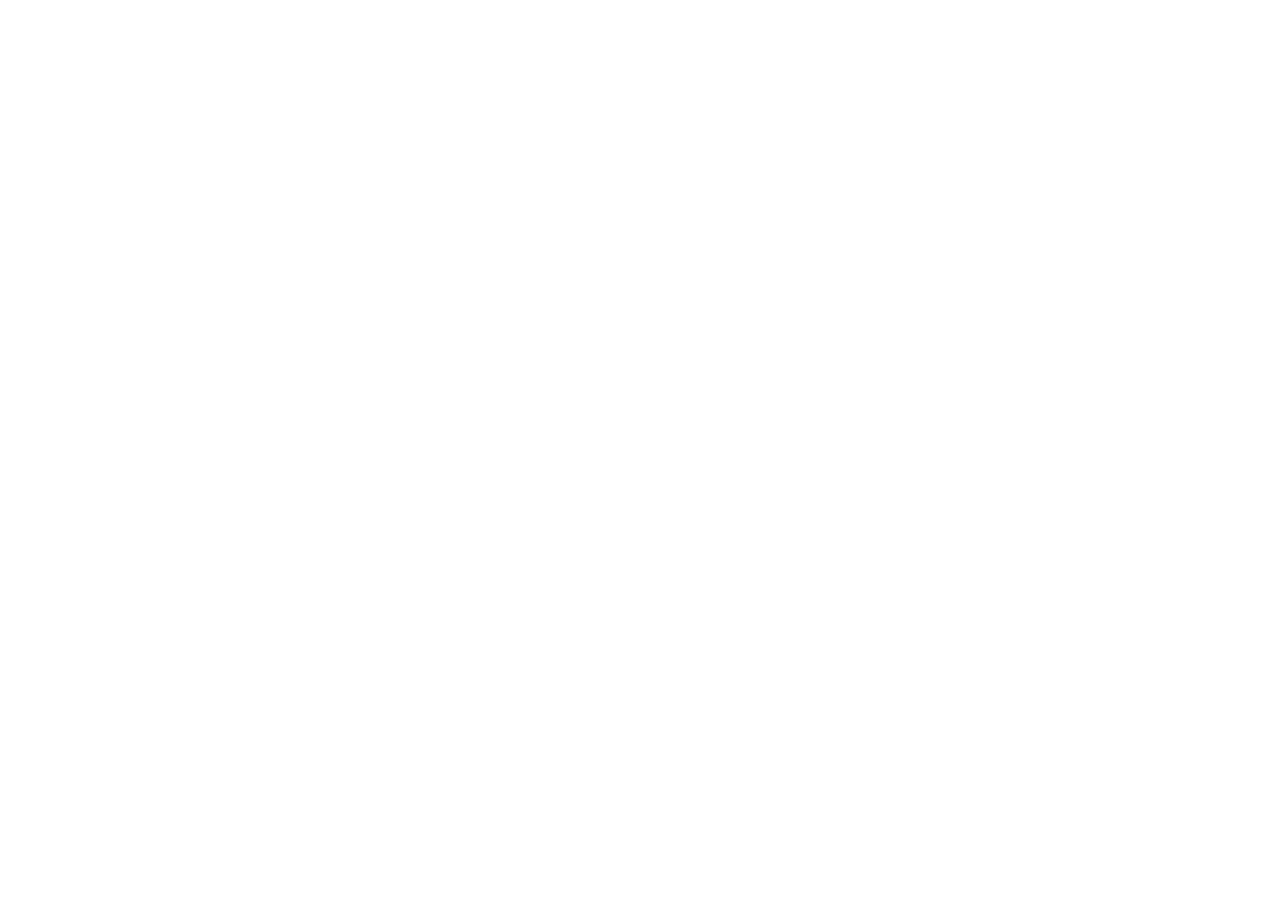
==== logIn.html @ 111634dd "Finalize la pagina de registro" ====
<!DOCTYPE html>
<html lang="esp">
<head>
    <meta charset="UTF-8">
    <meta http-equiv="X-UA-Compatible" content="IE=edge">
    <meta name="viewport" content="width=device-width, initial-scale=1.0">
    <title>ImNot A Blog</title>
    <link rel="shortcut icon" href="logo/logo.png">
</head>
<body>
    <form action=""></form>
    <script src="https://code.jquery.com/jquery-3.6.0.min.js"></script>
    <script src="login.js"></script>
</body>
</html>
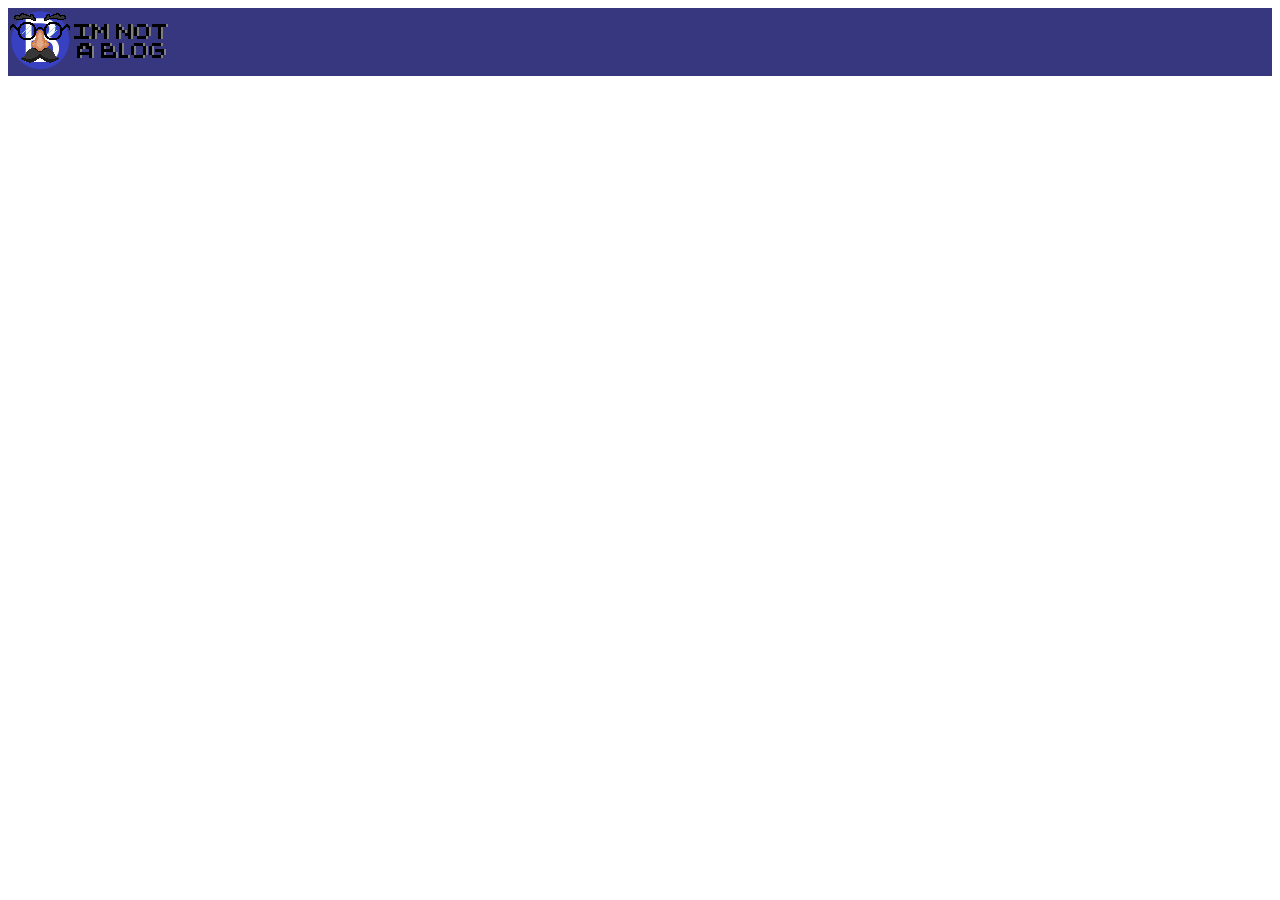
==== commit c58bdf17: "Sign in terminado y logos agregados" ====
--- a/logIn.html
+++ b/logIn.html
@@ -4,11 +4,17 @@
     <meta charset="UTF-8">
     <meta http-equiv="X-UA-Compatible" content="IE=edge">
     <meta name="viewport" content="width=device-width, initial-scale=1.0">
+    <link rel="stylesheet" href="login.css">
     <title>ImNot A Blog</title>
     <link rel="shortcut icon" href="logo/logo.png">
 </head>
 <body>
-    <form action=""></form>
+    <header class="grid">
+        <img src="logo/logo_connombre.png" alt="" >
+    </header>
+    <form action="#" method="get" target="_blank">
+
+    </form>
     <script src="https://code.jquery.com/jquery-3.6.0.min.js"></script>
     <script src="login.js"></script>
 </body>
--- a/login.css
+++ b/login.css
@@ -0,0 +1,3 @@
+.grid{
+    background-color: rgb(55, 55, 128);
+}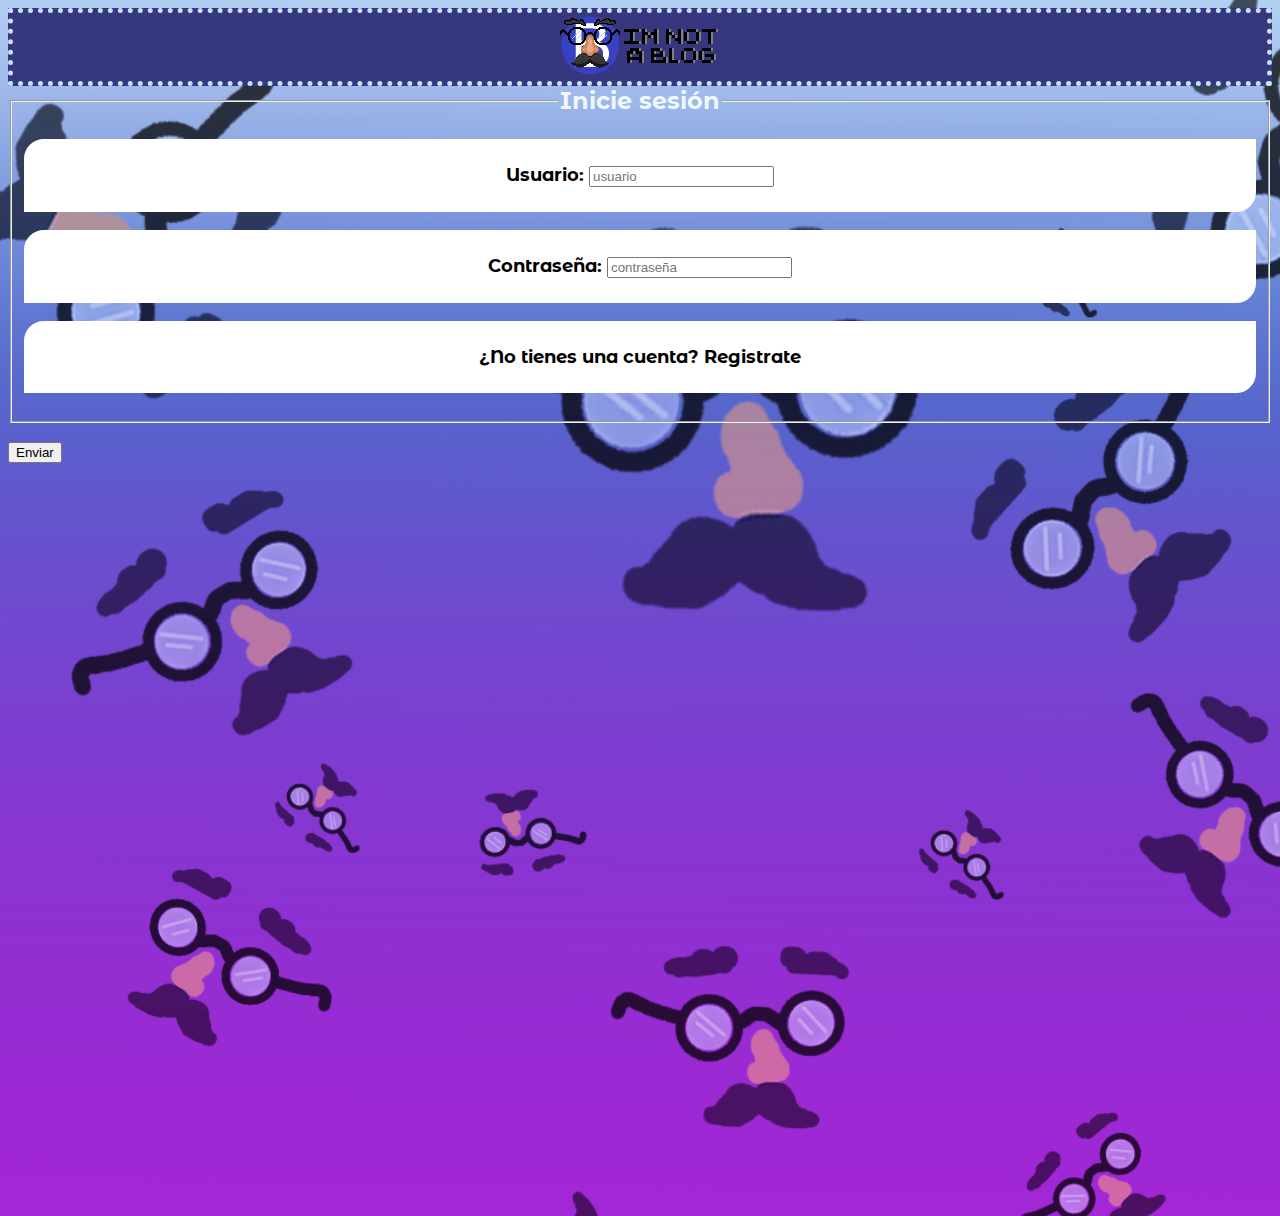
==== commit 82f9244b: "diseñoagregado" ====
--- a/logIn.html
+++ b/logIn.html
@@ -4,6 +4,9 @@
     <meta charset="UTF-8">
     <meta http-equiv="X-UA-Compatible" content="IE=edge">
     <meta name="viewport" content="width=device-width, initial-scale=1.0">
+    <link rel="preconnect" href="https://fonts.googleapis.com">
+    <link rel="preconnect" href="https://fonts.gstatic.com" crossorigin>
+    <link href="https://fonts.googleapis.com/css2?family=Montserrat+Alternates&display=swap" rel="stylesheet">
     <link rel="stylesheet" href="login.css">
     <title>ImNot A Blog</title>
     <link rel="shortcut icon" href="logo/logo.png">
@@ -11,11 +14,26 @@
 <body>
     <header class="grid">
         <img src="logo/logo_connombre.png" alt="" >
-    </header>
+        </header>
+       
+        <section class="container">
+             <form action="#" method="get" target="_blank">
+                 <fieldset>
+                    <legend> Inicie sesión </legend>
+                    <p> Usuario: <input type="text" name="usuario" placeholder="usuario"/></p>
+                    <p> Contraseña: <input type="password" name="contraseña" placeholder="contraseña"/></p>
+                    <p href="signIn.html">¿No tienes una cuenta? Registrate</p>
+                    <!--
+                    <input type="image"/>
+                    -->
+                    </fieldset>
+                    <br>
+                    <input type="submit" id="guardarRegistro" value="Enviar"/>
+            </form>
     <form action="#" method="get" target="_blank">
-
     </form>
     <script src="https://code.jquery.com/jquery-3.6.0.min.js"></script>
     <script src="login.js"></script>
+        </section>
 </body>
 </html>--- a/login.css
+++ b/login.css
@@ -1,3 +1,50 @@
+
+html{
+    font-family: 'Montserrat Alternates', sans-serif;
+}
+
 .grid{
+    align-items: initial;
     background-color: rgb(55, 55, 128);
-}+    text-align: center;
+    border: 5px solid rgb(193, 228, 245);
+    border-style:dotted;
+}
+
+body{
+    background-color:rgb(243, 236, 243);
+    background-image: url(logo/fondo.png);
+    background-size: 1400px;
+    height:1200px;
+}
+
+
+
+
+legend{
+    text-align: center;
+    color: aliceblue;
+    font-weight: bold;
+    font-size: 24px;
+    
+}
+
+p{
+
+    background-color:rgb(255, 255, 255);
+    
+    
+    padding: 20px;
+    border: 5px solid rgb(255, 255, 255);
+    
+    border-bottom-right-radius: 20px;
+    border-top-left-radius: 20px;
+
+    text-align: center;
+
+    color: rgb(0, 0, 0);
+    font-weight: bold;
+    font-size: 18px;
+
+}
+
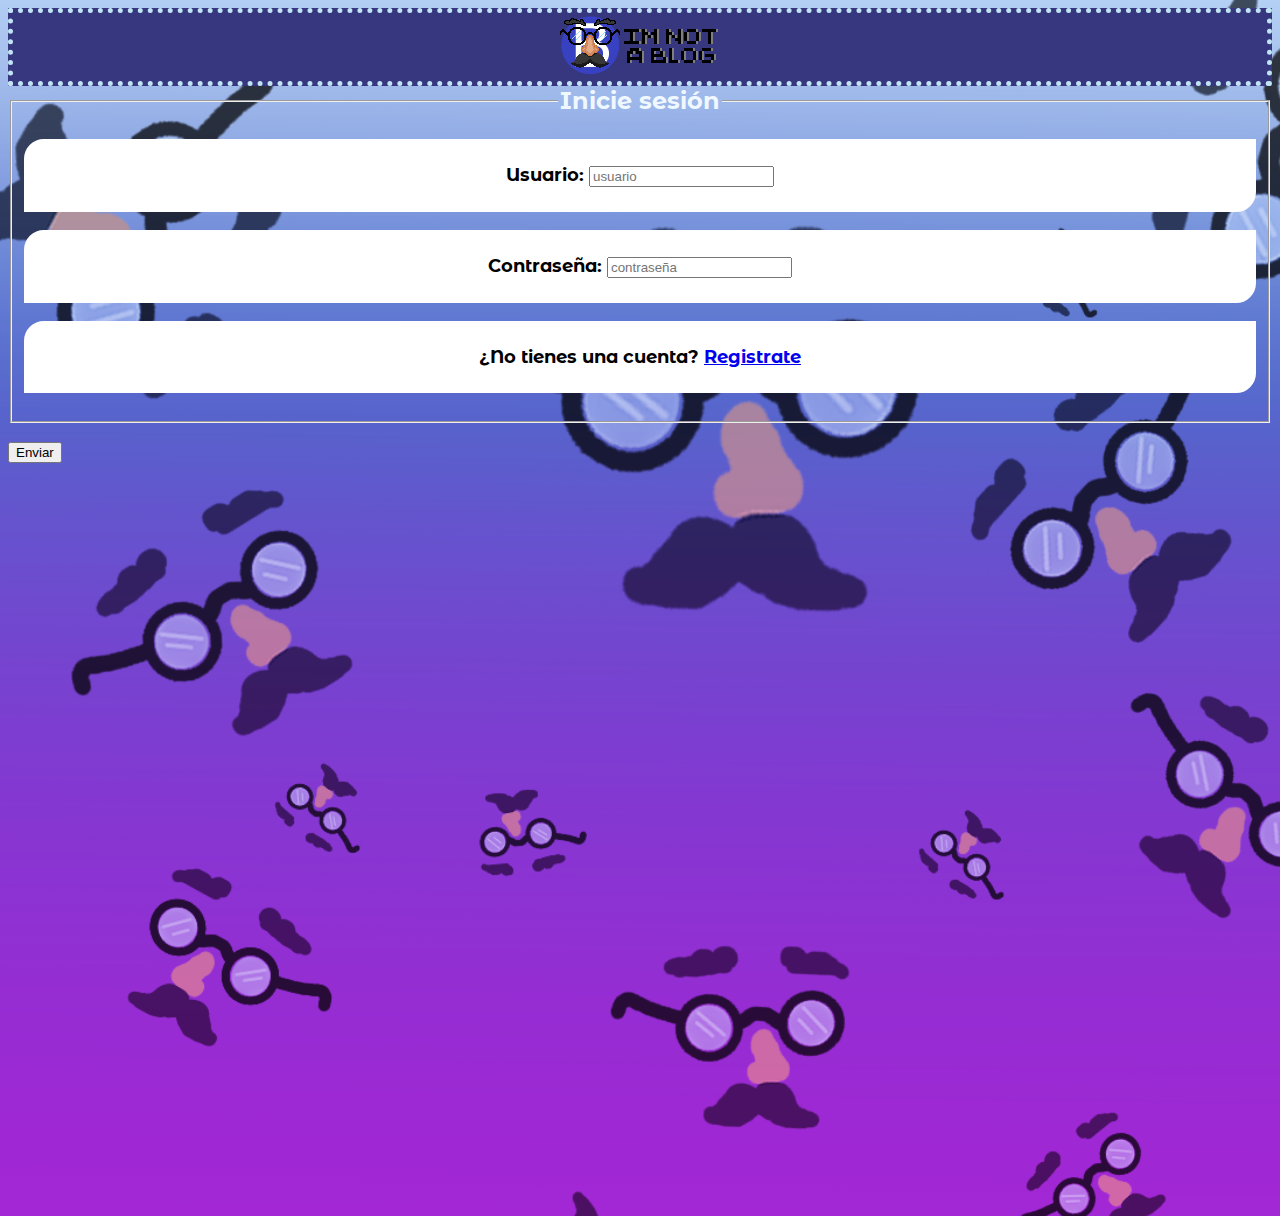
==== commit 4236624b: "El registro ahora procede en la misma ventana" ====
--- a/logIn.html
+++ b/logIn.html
@@ -17,12 +17,14 @@
         </header>
        
         <section class="container">
-             <form action="#" method="get" target="_blank">
+             <form action="#" target="_self">
                  <fieldset>
                     <legend> Inicie sesión </legend>
                     <p> Usuario: <input type="text" name="usuario" placeholder="usuario"/></p>
                     <p> Contraseña: <input type="password" name="contraseña" placeholder="contraseña"/></p>
-                    <p href="signIn.html">¿No tienes una cuenta? Registrate</p>
+                    <p>¿No tienes una cuenta? 
+                        <a href="signIn.html">Registrate</a>
+                    </p>
                     <!--
                     <input type="image"/>
                     -->
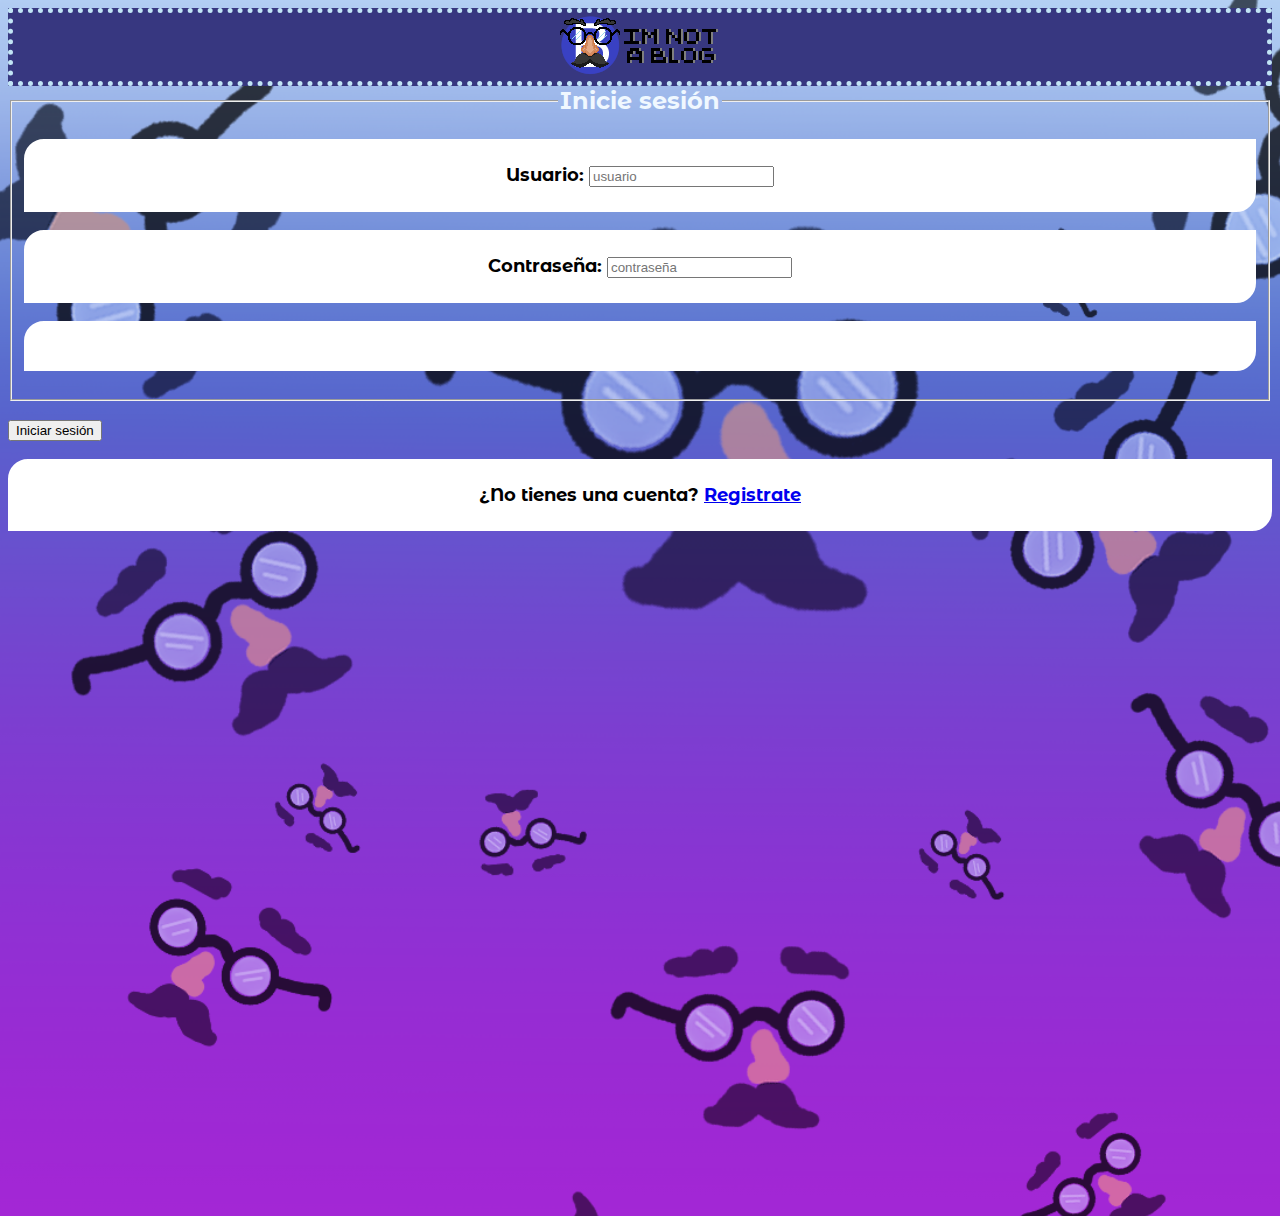
==== commit 5d86719f: "finalizado primer avance" ====
--- a/logIn.html
+++ b/logIn.html
@@ -17,23 +17,21 @@
         </header>
        
         <section class="container">
-             <form action="#" target="_self">
+             <form action="main.html" target="_self" id="iniciar" onsubmit="return false">
                  <fieldset>
                     <legend> Inicie sesión </legend>
-                    <p> Usuario: <input type="text" name="usuario" placeholder="usuario"/></p>
-                    <p> Contraseña: <input type="password" name="contraseña" placeholder="contraseña"/></p>
-                    <p>¿No tienes una cuenta? 
-                        <a href="signIn.html">Registrate</a>
+                    <p> Usuario: <input type="text" id="usuario" placeholder="usuario"required/></p>
+                    <p> Contraseña: <input type="password" id="contraseña" placeholder="contraseña"required/></p>
                     </p>
                     <!--
                     <input type="image"/>
                     -->
-                    </fieldset>
+                </fieldset>
                     <br>
-                    <input type="submit" id="guardarRegistro" value="Enviar"/>
+                    <input type="submit" id="guardarRegistro" value="Iniciar sesión"/>
             </form>
-    <form action="#" method="get" target="_blank">
-    </form>
+            <p>¿No tienes una cuenta? 
+                <a href="signIn.html">Registrate</a>
     <script src="https://code.jquery.com/jquery-3.6.0.min.js"></script>
     <script src="login.js"></script>
         </section>
--- a/login.css
+++ b/login.css
@@ -18,7 +18,9 @@
     height:1200px;
 }
 
-
+#guardarRegistro{
+    align-items: center;
+}
 
 
 legend{
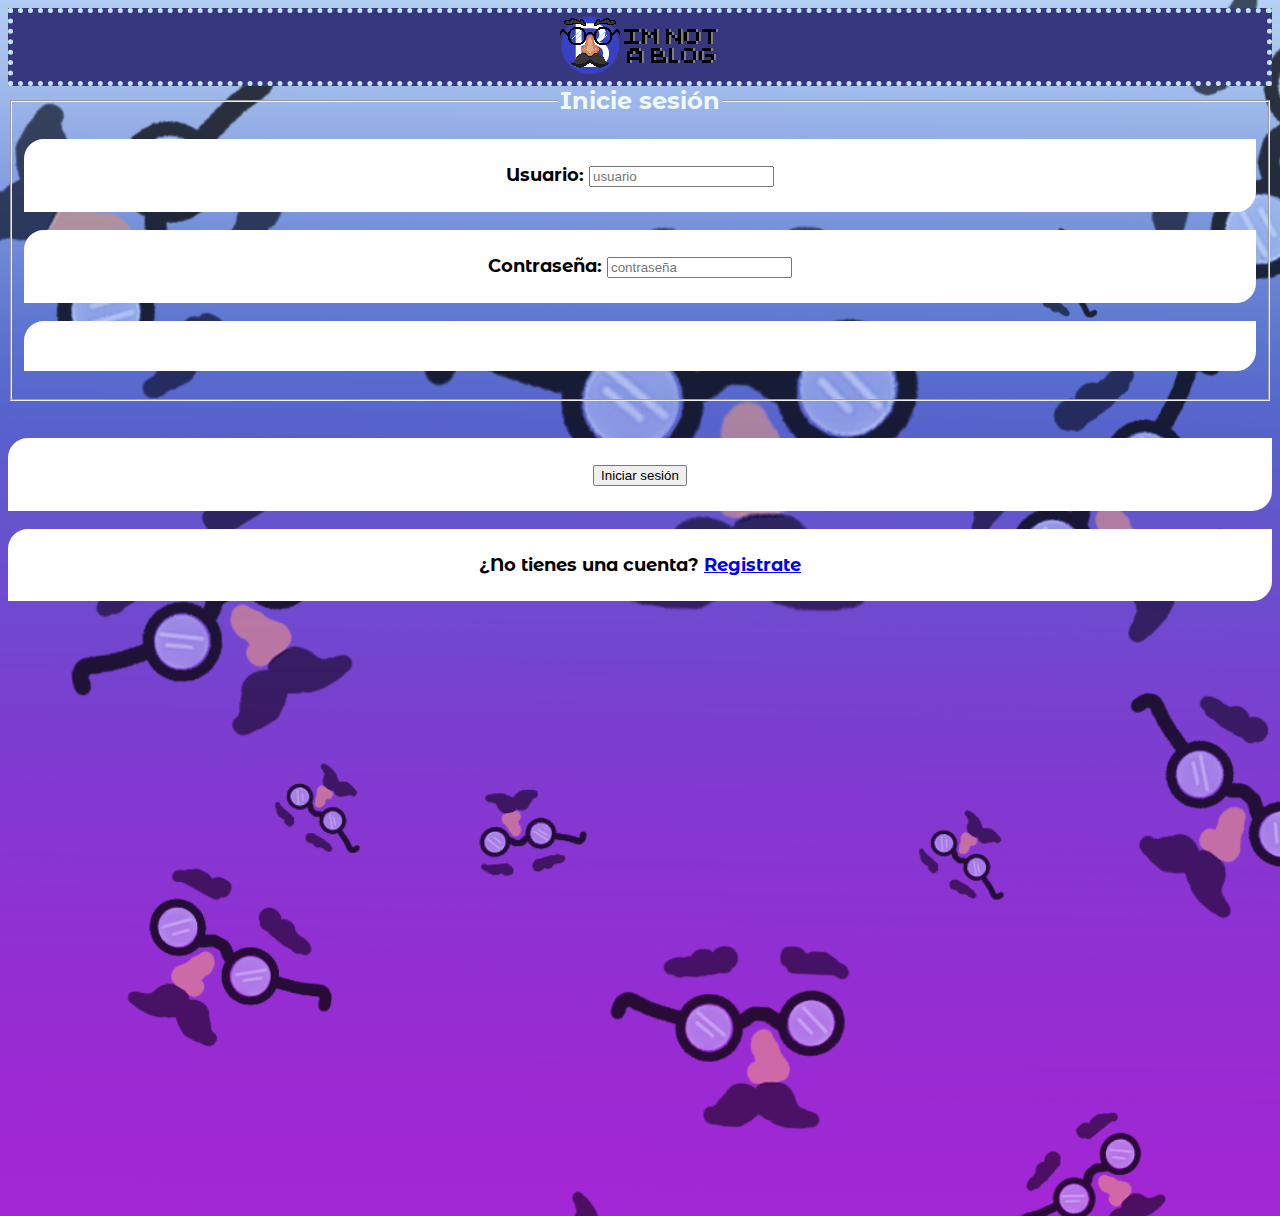
==== commit b5fd46d6: "220222 primer avance" ====
--- a/logIn.html
+++ b/logIn.html
@@ -28,7 +28,8 @@
                     -->
                 </fieldset>
                     <br>
-                    <input type="submit" id="guardarRegistro" value="Iniciar sesión"/>
+                    <p><input type="submit" id="guardarInicio" value="Iniciar sesión"/></p>
+                    
             </form>
             <p>¿No tienes una cuenta? 
                 <a href="signIn.html">Registrate</a>
--- a/login.css
+++ b/login.css
@@ -18,7 +18,7 @@
     height:1200px;
 }
 
-#guardarRegistro{
+#guardarInicio{
     align-items: center;
 }
 
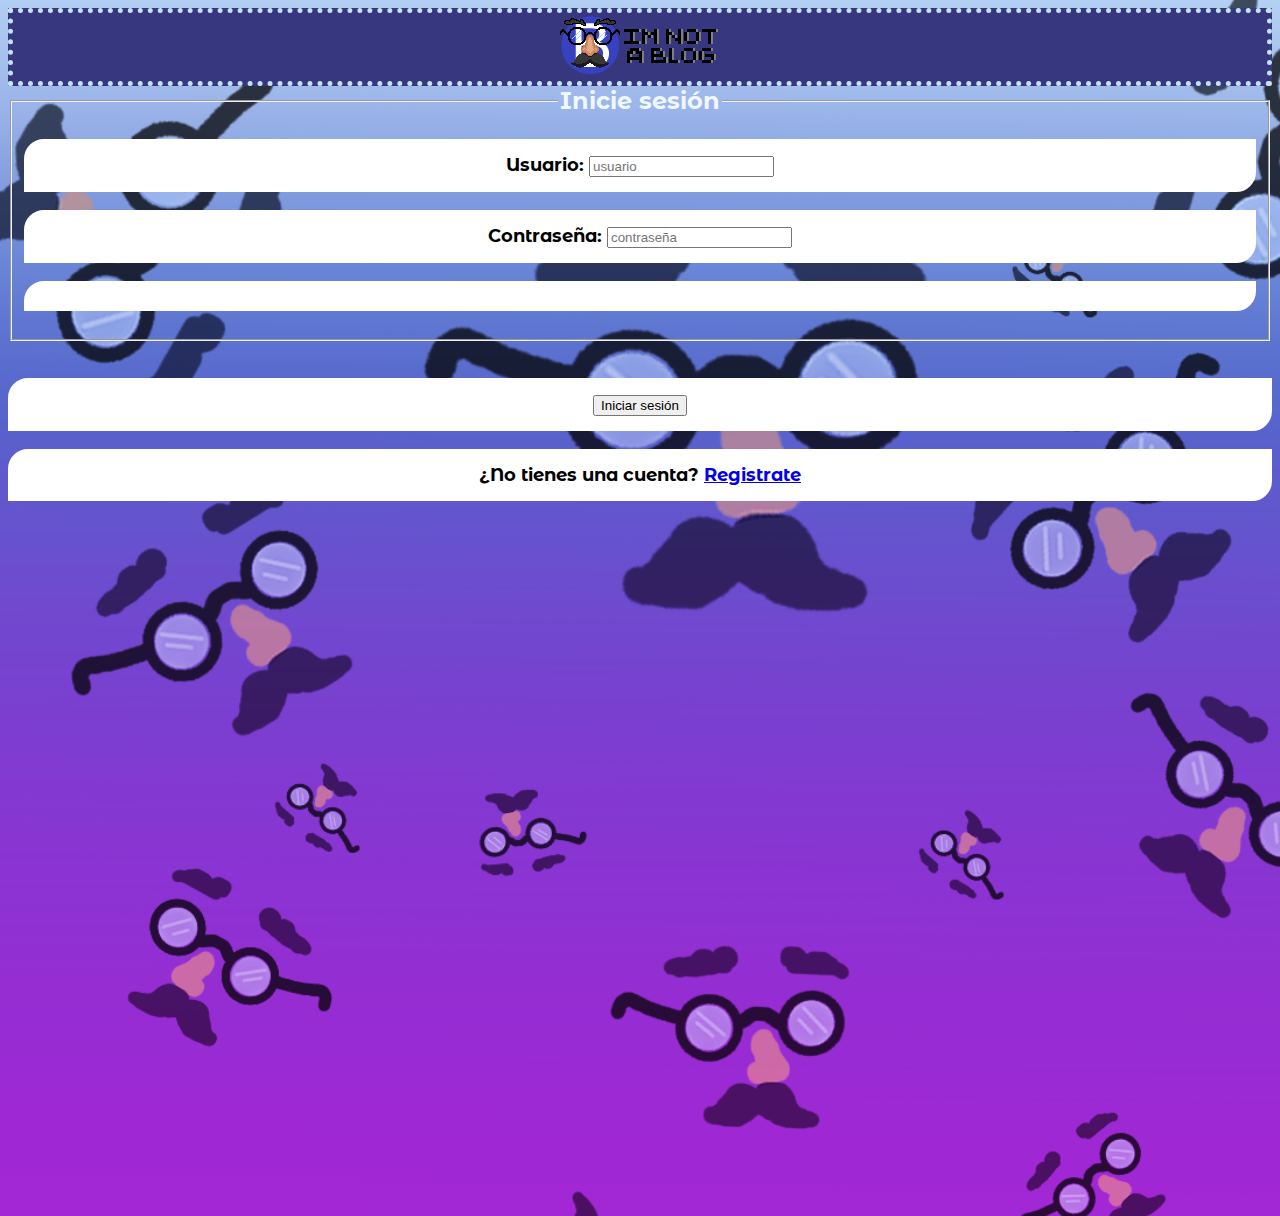
==== commit 99e6fb35: "segundoAvance" ====
--- a/logIn.html
+++ b/logIn.html
@@ -8,7 +8,7 @@
     <link rel="preconnect" href="https://fonts.gstatic.com" crossorigin>
     <link href="https://fonts.googleapis.com/css2?family=Montserrat+Alternates&display=swap" rel="stylesheet">
     <link rel="stylesheet" href="login.css">
-    <title>ImNot A Blog</title>
+    <title>Iniciar sesión</title>
     <link rel="shortcut icon" href="logo/logo.png">
 </head>
 <body>
--- a/login.css
+++ b/login.css
@@ -36,7 +36,7 @@
     background-color:rgb(255, 255, 255);
     
     
-    padding: 20px;
+    padding: 10px;
     border: 5px solid rgb(255, 255, 255);
     
     border-bottom-right-radius: 20px;
